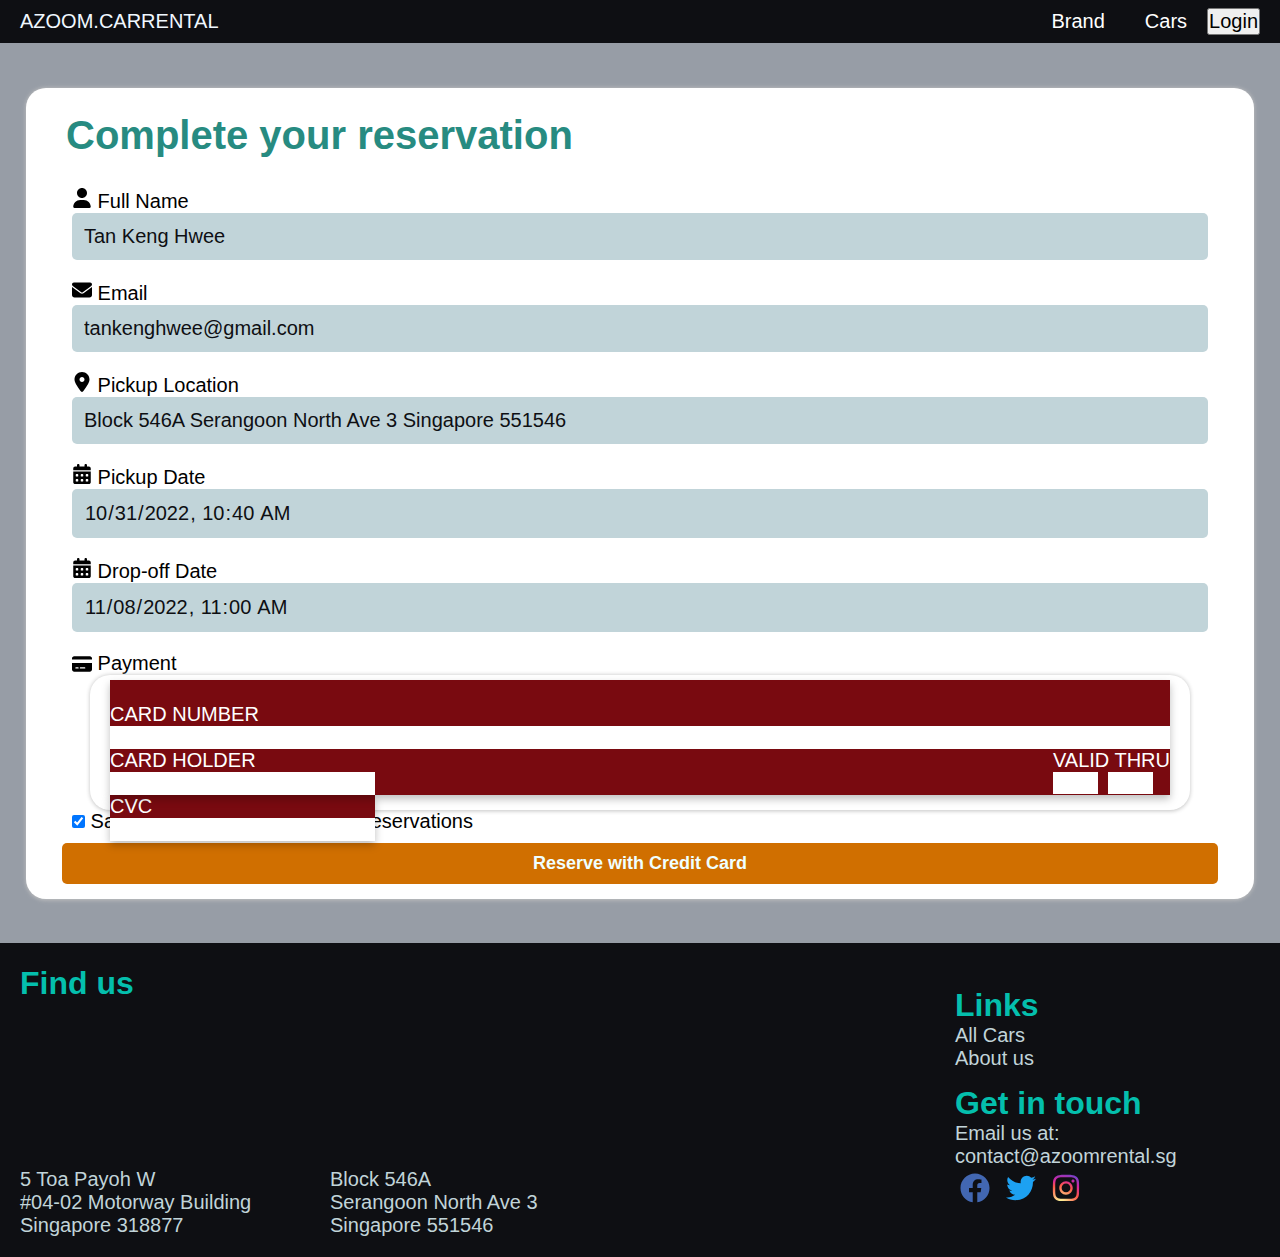
==== acknowledgement.html @ 0b49d5bc "initial commit" ====
<!DOCTYPE html>
<html lang="en">

<head>
    <meta charset="UTF-8">
    <meta http-equiv="X-UA-Compatible" content="IE=edge">
    <meta name="viewport" content="width=device-width, initial-scale=1.0">
    <!--     <link rel="stylesheet" href="public/css/reset.css"> -->
    <link rel="stylesheet" href="public/css/index.css">
    <link rel="stylesheet" href="public/css/nav.css">
    <link rel="stylesheet" href="public/css/icon.css">
    <link rel="stylesheet" href="public/css/payment-form.css">
    <link rel="stylesheet" href="public/css/creditCard.css">
    <link rel="stylesheet" href="public/css/button.css">
    <link rel="stylesheet" href="public/css/footer.css">
    <title>Document</title>
</head>

<body>
    <div class="root">
        <nav id="navbar" class="">
            <div>AZOOM.CARRENTAL</div>
            <nav class="nav-container">
                <div class="backdrop-animate"></div>
                <ul>
                    <li class="nav-link"><a href="search.html">Brand</a></li>
                    <li class="nav-link"><a href="cars.html">Cars</a></li>
                    <li><button href="login.html" id="login-button">Login</button></li>
                </ul>
                <label class="menu-button" role="button">
                    <input type="checkbox" id="check"></input>
                    <div class="bar1"></div>
                    <div class="bar2"></div>
                    <div class="bar3"></div>
                </label>
                <ul class="nav-overlay-links">

                </ul>
            </nav>

        </nav>
        <div class="main">

            <div class="row">

                <div class="col-75">
                    <div class="container">
                        <form action="/action_page.php">
                            <h1>Complete your reservation</h1>
                            <div class="row">
                                <div class="col-50">
                                    <label for="fname"><svg xmlns="http://www.w3.org/2000/svg" class="icon-in-text"
                                            viewBox="0 0 448 512">
                                            <!--! Font Awesome Pro 6.2.0 by @fontawesome - https://fontawesome.com License - https://fontawesome.com/license (Commercial License) Copyright 2022 Fonticons, Inc. -->
                                            <path
                                                d="M224 256c70.7 0 128-57.3 128-128S294.7 0 224 0S96 57.3 96 128s57.3 128 128 128zm-45.7 48C79.8 304 0 383.8 0 482.3C0 498.7 13.3 512 29.7 512H418.3c16.4 0 29.7-13.3 29.7-29.7C448 383.8 368.2 304 269.7 304H178.3z" />
                                        </svg></i> Full Name</label>
                                    <input type="text" id="fname" name="firstname" value="Tan Keng Hwee" disabled>
                                    <label for="email"><svg xmlns="http://www.w3.org/2000/svg" class="icon-in-text"
                                            viewBox="0 0 512 512">
                                            <!--! Font Awesome Pro 6.2.0 by @fontawesome - https://fontawesome.com License - https://fontawesome.com/license (Commercial License) Copyright 2022 Fonticons, Inc. -->
                                            <path
                                                d="M48 64C21.5 64 0 85.5 0 112c0 15.1 7.1 29.3 19.2 38.4L236.8 313.6c11.4 8.5 27 8.5 38.4 0L492.8 150.4c12.1-9.1 19.2-23.3 19.2-38.4c0-26.5-21.5-48-48-48H48zM0 176V384c0 35.3 28.7 64 64 64H448c35.3 0 64-28.7 64-64V176L294.4 339.2c-22.8 17.1-54 17.1-76.8 0L0 176z" />
                                        </svg> Email</label>
                                    <input type="text" id="email" name="email" value="tankenghwee@gmail.com" disabled>
                                    <label for="adr"><svg xmlns="http://www.w3.org/2000/svg" class="icon-in-text"
                                            viewBox="0 0 384 512">
                                            <!--! Font Awesome Pro 6.2.0 by @fontawesome - https://fontawesome.com License - https://fontawesome.com/license (Commercial License) Copyright 2022 Fonticons, Inc. -->
                                            <path
                                                d="M215.7 499.2C267 435 384 279.4 384 192C384 86 298 0 192 0S0 86 0 192c0 87.4 117 243 168.3 307.2c12.3 15.3 35.1 15.3 47.4 0zM192 256c-35.3 0-64-28.7-64-64s28.7-64 64-64s64 28.7 64 64s-28.7 64-64 64z" />
                                        </svg> Pickup Location</label>
                                    <input type="text" id="adr" name="address"
                                        value="Block 546A Serangoon North Ave 3 Singapore 551546" disabled>
                                    <label for="adr"><svg xmlns="http://www.w3.org/2000/svg" class="icon-in-text"
                                            viewBox="0 0 448 512">
                                            <!--! Font Awesome Pro 6.2.0 by @fontawesome - https://fontawesome.com License - https://fontawesome.com/license (Commercial License) Copyright 2022 Fonticons, Inc. -->
                                            <path
                                                d="M128 0c17.7 0 32 14.3 32 32V64H288V32c0-17.7 14.3-32 32-32s32 14.3 32 32V64h48c26.5 0 48 21.5 48 48v48H0V112C0 85.5 21.5 64 48 64H96V32c0-17.7 14.3-32 32-32zM0 192H448V464c0 26.5-21.5 48-48 48H48c-26.5 0-48-21.5-48-48V192zm64 80v32c0 8.8 7.2 16 16 16h32c8.8 0 16-7.2 16-16V272c0-8.8-7.2-16-16-16H80c-8.8 0-16 7.2-16 16zm128 0v32c0 8.8 7.2 16 16 16h32c8.8 0 16-7.2 16-16V272c0-8.8-7.2-16-16-16H208c-8.8 0-16 7.2-16 16zm144-16c-8.8 0-16 7.2-16 16v32c0 8.8 7.2 16 16 16h32c8.8 0 16-7.2 16-16V272c0-8.8-7.2-16-16-16H336zM64 400v32c0 8.8 7.2 16 16 16h32c8.8 0 16-7.2 16-16V400c0-8.8-7.2-16-16-16H80c-8.8 0-16 7.2-16 16zm144-16c-8.8 0-16 7.2-16 16v32c0 8.8 7.2 16 16 16h32c8.8 0 16-7.2 16-16V400c0-8.8-7.2-16-16-16H208zm112 16v32c0 8.8 7.2 16 16 16h32c8.8 0 16-7.2 16-16V400c0-8.8-7.2-16-16-16H336c-8.8 0-16 7.2-16 16z" />
                                        </svg> Pickup Date</label>
                                    <input type="datetime-local" id="adr" name="address" value="2022-10-31T10:40"
                                        disabled>
                                    <label for="adr"><svg xmlns="http://www.w3.org/2000/svg" class="icon-in-text"
                                            viewBox="0 0 448 512">
                                            <!--! Font Awesome Pro 6.2.0 by @fontawesome - https://fontawesome.com License - https://fontawesome.com/license (Commercial License) Copyright 2022 Fonticons, Inc. -->
                                            <path
                                                d="M128 0c17.7 0 32 14.3 32 32V64H288V32c0-17.7 14.3-32 32-32s32 14.3 32 32V64h48c26.5 0 48 21.5 48 48v48H0V112C0 85.5 21.5 64 48 64H96V32c0-17.7 14.3-32 32-32zM0 192H448V464c0 26.5-21.5 48-48 48H48c-26.5 0-48-21.5-48-48V192zm64 80v32c0 8.8 7.2 16 16 16h32c8.8 0 16-7.2 16-16V272c0-8.8-7.2-16-16-16H80c-8.8 0-16 7.2-16 16zm128 0v32c0 8.8 7.2 16 16 16h32c8.8 0 16-7.2 16-16V272c0-8.8-7.2-16-16-16H208c-8.8 0-16 7.2-16 16zm144-16c-8.8 0-16 7.2-16 16v32c0 8.8 7.2 16 16 16h32c8.8 0 16-7.2 16-16V272c0-8.8-7.2-16-16-16H336zM64 400v32c0 8.8 7.2 16 16 16h32c8.8 0 16-7.2 16-16V400c0-8.8-7.2-16-16-16H80c-8.8 0-16 7.2-16 16zm144-16c-8.8 0-16 7.2-16 16v32c0 8.8 7.2 16 16 16h32c8.8 0 16-7.2 16-16V400c0-8.8-7.2-16-16-16H208zm112 16v32c0 8.8 7.2 16 16 16h32c8.8 0 16-7.2 16-16V400c0-8.8-7.2-16-16-16H336c-8.8 0-16 7.2-16 16z" />
                                        </svg> Drop-off Date</label>
                                    <input type="datetime-local" id="adr" name="address" value="2022-11-08T11:00"
                                        disabled>
                                </div>

                                <div class="col-50 cc-info">
                                    <h3 class="text"><svg xmlns="http://www.w3.org/2000/svg" class="icon icon-in-text"
                                            viewBox="0 0 576 512">
                                            <!--! Font Awesome Pro 6.2.0 by @fontawesome - https://fontawesome.com License - https://fontawesome.com/license (Commercial License) Copyright 2022 Fonticons, Inc. -->
                                            <path
                                                d="M64 32C28.7 32 0 60.7 0 96v32H576V96c0-35.3-28.7-64-64-64H64zM576 224H0V416c0 35.3 28.7 64 64 64H512c35.3 0 64-28.7 64-64V224zM112 352h64c8.8 0 16 7.2 16 16s-7.2 16-16 16H112c-8.8 0-16-7.2-16-16s7.2-16 16-16zm112 16c0-8.8 7.2-16 16-16H368c8.8 0 16 7.2 16 16s-7.2 16-16 16H240c-8.8 0-16-7.2-16-16z" />
                                        </svg> Payment</h3>
                                    <div class="credit-card-wrapper">
                                        <div class="credit-card container">
                                            <div class="payment sparkasse">
                                                <div class="front-card">
                                                    <div class="header">
                                                        <div class="logo">
                                                            <!--                                                 <svg viewBox="0 0 63 22" fill="none" xmlns="http://www.w3.org/2000/svg">
                                                    <g clip-path="url(#a)" fill="#fff">
                                                        <path
                                                            d="M5.87119 3.91426c0-.27332.05061-.52638.15184-.75921.10122-.23282.23282-.44539.41503-.61748.17208-.17208.37454-.3138.60736-.41503.23282-.10122.48589-.15184.74908-.15184s.51625.05062.74908.15184c.23282.10123.43527.24295.60736.41503.17208.17209.30368.38466.4049.61748.10123.23283.15185.48589.15185.75921 0 .27331-.05062.52637-.15185.7592-.10122.23282-.23282.44539-.4049.61748-.17209.17208-.37454.3138-.60736.41503-.23283.10123-.47577.15184-.74908.15184-.26319 0-.51626-.05061-.74908-.15184-.23282-.10123-.43528-.24295-.60736-.41503-.17209-.17209-.31381-.38466-.41503-.61748-.10123-.23283-.15184-.48589-.15184-.7592ZM3.958 17.1952c-.26319 0-.50614-.0506-.73896-.1518-.23282-.1013-.43527-.243-.60736-.4151-.17209-.1721-.30368-.3846-.40491-.6175-.10122-.2328-.15184-.4858-.15184-.7592v-.7794h8.78647V13.298H2.05493V8.99584c0-.27332.05062-.52638.15184-.7592.10123-.23283.23282-.4454.40491-.61749.17209-.17208.37454-.3138.60736-.41503.23282-.10122.47577-.15184.73896-.15184h7.6629c.2632 0 .5162.05062.7491.15184.2328.10123.4352.24295.6073.41503.1721.17209.3037.38466.4049.61749.1012.23282.1519.48588.1519.7592v.77944H4.72732v1.16412h8.80678v4.3021c0 .2733-.0507.5264-.1519.7592-.1012.2328-.2328.4454-.4049.6175-.1721.1721-.3745.3138-.6073.415-.2329.1013-.4859.1519-.7491.1519H3.958v.0101Zm16.9858.1216c-.2834 0-.5466-.0202-.7794-.0506s-.4454-.0708-.6378-.1215c-.1923-.0506-.3441-.0911-.4757-.1518-.1316-.0506-.2227-.0911-.2936-.1215l.2835-.8098c.0911.0506.2429.1114.4555.1822.2126.0709.4251.1215.6681.162.2429.0405.4656.0607.6681.0607.415 0 .7389-.0607.9819-.1822.2328-.1215.3846-.2733.4454-.4555.0607-.1822.0911-.3543.0911-.5163 0-.2733-.0911-.496-.2632-.6681-.1822-.172-.3948-.3036-.6377-.4049-.2531-.1012-.4758-.1923-.6783-.2733-.1923-.0708-.3745-.1417-.5466-.2126-.1721-.0708-.3442-.172-.5162-.2935-.1721-.1215-.324-.2632-.4454-.4252-.1215-.1619-.2025-.334-.243-.496-.0405-.1619-.0607-.3442-.0607-.5264 0-.2935.0506-.5668.1619-.7997.1114-.2429.2632-.4454.4657-.6174.2024-.162.4454-.2936.7389-.3847.2936-.0911.6175-.1316.9819-.1316.2734 0 .5365.0202.7694.0506.2328.0304.4352.0709.5871.1215.1518.0405.2733.0708.334.0911v.8908c-.1619-.0607-.3441-.1114-.5263-.162-.1924-.0506-.3847-.081-.5872-.1113-.2024-.0304-.3947-.0405-.5871-.0405-.4353 0-.7693.0911-1.0021.2733-.243.1822-.3543.4454-.3543.7794 0 .1721.0405.3138.1113.4353.0709.1215.1822.2227.324.3138.1316.0911.3036.1721.4858.2531.1924.0709.405.1518.6277.2328.253.0911.496.1923.7288.3037.2328.1012.4353.2328.6073.3948.1721.1518.3139.3442.4252.577.1012.2227.162.5061.162.8402 0 .3239-.0506.6174-.162.8705-.1113.2531-.2733.4657-.4859.6377-.2126.1721-.4656.3037-.7693.3948-.3138.0506-.658.0911-1.0528.0911Zm3.7151 1.9231v-7.1466h.9212l.0202.7389c.081-.172.2126-.3239.3645-.4656.1619-.1316.334-.2328.5263-.2936.1924-.0607.3948-.0911.5973-.0911.4656 0 .8503.1215 1.154.3746.3037.2429.5162.577.6276.9819.1113.4049.1619.8199.1619 1.2349 0 .4353-.0506.82-.1417 1.154-.0911.3341-.2328.6276-.415.8503-.1822.2329-.4049.4049-.6782.5264-.2733.1215-.577.1822-.9212.1822-.2834 0-.5264-.0405-.7389-.1113-.2025-.0709-.3847-.1721-.5264-.3037v2.3485h-.9516v.0202Zm2.0246-2.7432c.2328 0 .4353-.0405.6073-.1418.1721-.0911.3037-.2024.3847-.3441.081-.1418.1417-.2733.1923-.4049.0506-.1519.081-.3037.1013-.4758.0202-.1721.0303-.3543.0303-.5365 0-.4049-.0506-.7491-.1417-1.0224-.1012-.2733-.2429-.4758-.4251-.5871-.1924-.1114-.3948-.1721-.6074-.1721-.1923 0-.3644.0506-.5163.1417-.1518.0911-.2733.2227-.3846.3948-.1013.1721-.1822.3644-.2328.5972-.0507.2329-.081.4859-.081.7592v1.316c.1417.1518.3037.2632.4757.3543.1822.081.3746.1215.5973.1215Zm4.9398.7996c-.2126 0-.4049-.0303-.5973-.0809-.1923-.0506-.3543-.1418-.496-.2733-.1417-.1215-.2531-.2835-.3341-.4758-.0809-.1923-.1214-.4353-.1214-.7086 0-.3847.0911-.7086.2632-.9617.172-.253.4251-.4454.7693-.5871.1923-.0708.4049-.1316.6377-.1721.2329-.0405.5062-.0607.7896-.0607h.4961v-.2733c0-.2531-.0507-.4555-.1418-.5972-.0911-.1418-.2328-.2329-.4251-.2835-.1924-.0506-.3948-.0708-.6074-.0708-.2733 0-.5163.0303-.7491.0809-.2328.0608-.4454.1215-.658.2025v-.8199c.2733-.0709.4657-.1215.5871-.1418.1215-.0202.2835-.0405.4657-.0607.1923-.0202.3644-.0304.5365-.0304.3341 0 .6175.0304.8605.1013.2429.0607.4454.172.5972.3036.162.1418.2733.3138.3442.5264.0709.2126.1113.4657.1113.7592v3.5126h-.911l-.0203-.4353c-.1012.1012-.2227.1924-.3644.2733-.1518.081-.3239.1418-.5264.1924-.1518.0506-.334.0809-.5061.0809Zm.2632-.7592c.1721 0 .3441-.0303.5162-.0809.1721-.0608.3037-.1215.405-.1924.1012-.0708.1822-.1417.2328-.2024v-1.3868h-.3442c-.2834 0-.5264.0202-.7288.0506-.2025.0303-.3746.0911-.5163.1721s-.243.1923-.3037.3239c-.0709.1316-.1012.2936-.1012.4859 0 .1721.0303.3239.1012.4555.0709.1316.1721.2328.3037.2936.1316.0506.2733.0809.4353.0809Zm3.7048.6579v-5.112h.9212l.0202.9616c.1114-.2328.2531-.4251.415-.5871.162-.1518.324-.2632.4961-.3239.172-.0607.3441-.0911.5061-.0911.162 0 .2936.0101.3745.0304v.9313c-.0708-.0203-.1923-.0304-.3441-.0304-.243 0-.4454.0405-.6276.1316-.1823.0911-.324.2024-.4454.3442-.1215.1417-.2126.2935-.2632.4656-.0608.1721-.0911.3341-.0911.496v2.7636h-.9617v.0202Zm3.6646.0003V9.77539h.9616v4.29201l1.8726-1.9739h1.154l-2.1055 2.2067c.2025.1822.4151.3948.6276.6175.2126.2328.4151.4758.6074.7289.2024.253.3948.5061.577.7693.1822.2632.3542.5264.5263.7794h-1.2045c-.2025-.2935-.4252-.6073-.6783-.9313-.253-.3239-.4959-.6174-.7288-.8908-.2328-.2631-.4454-.496-.6478-.6984v2.5104h-.9616v.0101Zm6.2152.101c-.2125 0-.4049-.0303-.5972-.0809-.1923-.0506-.3543-.1418-.496-.2733-.1417-.1215-.2531-.2835-.3341-.4758-.0809-.1923-.1214-.4353-.1214-.7086 0-.3847.0911-.7086.2632-.9617.172-.253.4251-.4454.7693-.5871.1923-.0708.4049-.1316.6377-.1721.2328-.0405.5061-.0607.7896-.0607h.496v-.2733c0-.2531-.0506-.4555-.1417-.5972-.0911-.1418-.2328-.2329-.4252-.2835-.1923-.0506-.3948-.0708-.6073-.0708-.2734 0-.5163.0303-.7491.0809-.2328.0608-.4454.1215-.658.2025v-.8199c.2733-.0709.4656-.1215.5871-.1418.1215-.0202.2835-.0405.4657-.0607.1923-.0202.3644-.0304.5365-.0304.334 0 .6175.0304.8604.1013.2429.0607.4454.172.5972.3036.162.1418.2734.3138.3442.5264.0709.2126.1114.4657.1114.7592v3.5126h-.9111l-.0202-.4353c-.1013.1012-.2227.1924-.3644.2733-.1519.081-.324.1418-.5264.1924-.1519.0506-.3341.0809-.5062.0809Zm.2734-.7592c.172 0 .3441-.0303.5162-.0809.1721-.0608.3037-.1215.4049-.1924.1012-.0708.1822-.1417.2328-.2024v-1.3868h-.3543c-.2834 0-.5263.0202-.7288.0506-.2024.0303-.3745.0911-.5162.1721-.1418.081-.243.1923-.3037.3239-.0709.1316-.1013.2936-.1013.4859 0 .1721.0304.3239.1013.4555.0708.1316.1721.2328.3037.2936.1315.0506.2834.0809.4454.0809Zm5.0917.7595c-.2227 0-.4353-.0101-.6175-.0405-.1923-.0203-.3543-.0506-.5062-.0911-.1518-.0304-.2834-.0709-.3846-.1114-.1114-.0405-.2025-.0708-.2632-.1113l.2531-.739c.1721.0709.3138.1215.4555.162.1417.0405.2935.0708.4758.1012.1822.0304.3542.0405.5365.0405.2935 0 .5162-.0304.6883-.1012.1721-.0709.2834-.162.334-.2734.0507-.1113.081-.2227.081-.334 0-.1822-.0708-.3239-.2024-.4252-.1316-.1012-.3037-.1923-.5062-.253-.2024-.0709-.3846-.1316-.5567-.1924-.2025-.0708-.3948-.1417-.5568-.2126-.172-.0708-.3239-.1619-.4454-.2733-.1315-.1113-.2227-.2429-.2935-.3948-.0709-.1518-.1012-.3441-.1012-.5668 0-.243.0405-.4556.1316-.6378.0911-.1822.2125-.3442.3745-.4656.162-.1215.3543-.2227.5871-.2835.2227-.0607.4859-.1012.7592-.1012.3239 0 .6175.0202.8503.0607.243.0405.4555.0911.6377.1417v.8099c-.2125-.0709-.4251-.1316-.668-.1721-.2329-.0405-.4859-.0607-.7694-.0607-.334 0-.577.0506-.7288.1619-.162.1012-.2328.2632-.2328.4758 0 .1113.0303.2024.081.2733.0607.0709.1417.1417.2429.2025.1012.0607.2328.1113.3745.1619.1519.0506.3138.1013.5062.162.3846.1215.6883.2531.911.3847s.3746.3037.4657.5061c.0911.2025.1316.415.1316.658 0 .2632-.0507.4859-.1418.6782-.0911.1924-.2328.3543-.415.4859-.1721.1316-.3847.2227-.6377.2835-.2733.0506-.5467.0911-.8503.0911Zm4.6362 0c-.2227 0-.4353-.0101-.6175-.0405-.1923-.0203-.3543-.0506-.5061-.0911-.1519-.0304-.2835-.0709-.3847-.1114-.1113-.0405-.2024-.0708-.2632-.1113l.2531-.739c.1721.0709.3138.1215.4555.162.1417.0405.2936.0708.4758.1012.1822.0304.3543.0405.5365.0405.2935 0 .5162-.0304.6883-.1012.1721-.0709.2835-.162.3341-.2734.0506-.1113.081-.2227.081-.334 0-.1822-.0709-.3239-.2025-.4252-.1316-.1012-.3037-.1923-.5061-.253-.2025-.0709-.3847-.1316-.5568-.1924-.2024-.0708-.3948-.1417-.5567-.2126-.1721-.0708-.324-.1619-.4454-.2733-.1316-.1113-.2227-.2429-.2936-.3948-.0708-.1518-.1012-.3441-.1012-.5668 0-.243.0405-.4556.1316-.6378.0911-.1822.2126-.3442.3745-.4656.162-.1215.3543-.2227.5871-.2835.2227-.0607.4859-.1012.7592-.1012.324 0 .6175.0202.8503.0607.243.0405.4556.0911.6378.1417v.8099c-.2126-.0709-.4252-.1316-.6681-.1721-.2328-.0405-.4859-.0607-.7693-.0607-.3341 0-.577.0506-.7289.1619-.1619.1012-.2328.2632-.2328.4758 0 .1113.0304.2024.081.2733.0607.0709.1417.1417.2429.2025.1013.0607.2328.1113.3746.1619.1518.0506.3138.1013.5061.162.3847.1215.6883.2531.911.3847s.3746.3037.4657.5061c.0911.2025.1316.415.1316.658 0 .2632-.0506.4859-.1417.6782-.0911.1924-.2329.3543-.4151.4859-.1721.1316-.3846.2227-.6377.2835-.2733.0506-.5466.0911-.8503.0911Zm5.4764.0199c-.3847 0-.7187-.0608-1.0123-.1822-.2936-.1215-.5466-.3037-.7491-.5366-.2024-.2328-.3543-.5162-.4656-.8401-.1013-.3341-.162-.6985-.162-1.1034 0-.3948.0506-.7592.1417-1.0933.1013-.334.243-.6174.4252-.8503.1822-.2328.415-.4251.6985-.5466.2733-.1316.5972-.1923.9515-.1923.6681 0 1.1641.2024 1.5083.6175.334.415.5061 1.0021.5061 1.7613 0 .2227-.0101.4252-.0202.5973h-3.1887c.0405.5162.1822.911.4252 1.1843.2429.2733.6073.415 1.0831.415.2227 0 .4353-.0202.6478-.0506.2126-.0303.3948-.0708.5467-.1113l.1923.7491c-.2024.0607-.4353.1113-.6782.1417-.243.0202-.5264.0405-.8503.0405Zm-1.3868-3.0773h2.2168v-.2329c0-.4251-.0809-.749-.253-.9717-.162-.2329-.4252-.3442-.7795-.3442-.3745 0-.658.1316-.8503.4049-.1923.2733-.3037.6479-.334 1.1439Z" />
                                                    </g>
                                                    <defs>
                                                        <clipPath id="a">
                                                            <path fill="#fff" d="M0 0h62.8571v22H0z" />
                                                        </clipPath>
                                                    </defs>
                                                </svg> -->
                                                        </div>
                                                        <div class="card-type">
                                                            <svg viewBox="0 0 29 22" fill="none"
                                                                xmlns="http://www.w3.org/2000/svg">
                                                                <g clip-path="url(#a)">
                                                                    <path
                                                                        d="M5.13429 21.9517v-1.46c0-.5585-.34021-.9243-.92423-.9243-.29201 0-.60953.0964-.82783.414-.17011-.2665-.41392-.414-.77964-.414-.24382 0-.48763.0737-.68042.3402v-.292h-.5103v2.3361h.5103v-1.2899c0-.414.2183-.6096.55851-.6096.34021 0 .51031.2183.51031.6096v1.2899h.51031v-1.2899c0-.414.24381-.6096.5585-.6096.34021 0 .51031.2183.51031.6096v1.2899h.56418Zm7.56961-2.3361h-.8279v-.7059h-.5103v.7059h-.4621v.4621h.4621v1.0717c0 .5358.2183.8505.8024.8505.2183 0 .4621-.0737.6322-.1701l-.1474-.4394c-.1475.0964-.3176.1219-.4395.1219-.2438 0-.3402-.1474-.3402-.3884v-1.0462h.8278v-.4621h.0029Zm4.3319-.051c-.292 0-.4876.1474-.6095.3402v-.292h-.5103v2.3361h.5103v-1.3155c0-.3884.1701-.6095.4876-.6095.0964 0 .2183.0255.3176.0482l.1474-.4877c-.1021-.0198-.2467-.0198-.3431-.0198Zm-6.5461.2438c-.2438-.1701-.58401-.2438-.94974-.2438-.58402 0-.97242.292-.97242.7541 0 .3884.29201.6096.80232.6804l.24382.0256c.26649.0481.41392.1219.41392.2438 0 .1701-.19563.292-.53583.292-.34021 0-.60954-.1219-.77964-.2438l-.24382.3884c.2665.1956.63222.292.99794.292.68045 0 1.07165-.3175 1.07165-.7541 0-.414-.3175-.6323-.80232-.706l-.24381-.0255c-.2183-.0255-.3884-.0737-.3884-.2183 0-.1701.1701-.2665.43943-.2665.29201 0 .584.1219.7314.1956l.2155-.4139Zm13.5771-.2438c-.292 0-.4877.1474-.6096.3402v-.292h-.5103v2.3361h.5103v-1.3155c0-.3884.1701-.6095.4877-.6095.0964 0 .2183.0255.3175.0482l.1474-.482c-.0992-.0255-.2438-.0255-.343-.0255Zm-6.5206 1.2191c0 .7059.4876 1.2162 1.2417 1.2162.3402 0 .584-.0737.8278-.2665l-.2438-.4139c-.1956.1474-.3884.2183-.6095.2183-.4139 0-.7059-.292-.7059-.7541 0-.4395.292-.7315.7059-.7541.2183 0 .4139.0737.6095.2183l.2438-.414c-.2438-.1956-.4876-.2665-.8278-.2665-.7541-.0028-1.2417.5103-1.2417 1.2163Zm4.7203 0v-1.1681h-.5103v.292c-.1701-.2183-.4139-.3402-.7314-.3402-.6578 0-1.1681.5103-1.1681 1.2163 0 .7059.5103 1.2162 1.1681 1.2162.3402 0 .584-.1219.7314-.3402v.292h.5103v-1.168Zm-1.874 0c0-.4139.2665-.7541.706-.7541.4139 0 .7059.3175.7059.7541 0 .4139-.292.7541-.7059.7541-.4366-.0255-.706-.343-.706-.7541Zm-6.1067-1.2191c-.6804 0-1.168.4876-1.168 1.2162 0 .7315.4876 1.2163 1.1936 1.2163.3402 0 .6804-.0964.9497-.3175l-.2438-.3658c-.1956.1475-.4394.2438-.6804.2438-.3176 0-.6322-.1474-.706-.5585h1.7266v-.1956c.0227-.7513-.4168-1.2389-1.0717-1.2389Zm0 .4394c.3176 0 .5359.1957.5841.5585h-1.2163c.0482-.3147.2665-.5585.6322-.5585Zm12.6784.7797v-2.0923h-.5103v1.2162c-.1701-.2183-.4139-.3402-.7315-.3402-.6577 0-1.168.5103-1.168 1.2163 0 .7059.5103 1.2162 1.168 1.2162.3403 0 .5841-.1219.7315-.3402v.292h.5103v-1.168Zm-1.874 0c0-.4139.2665-.7541.706-.7541.4139 0 .7059.3175.7059.7541 0 .4139-.292.7541-.7059.7541-.4395-.0255-.706-.343-.706-.7541Zm-17.084 0v-1.1681h-.51031v.292c-.1701-.2183-.41392-.3402-.73144-.3402-.65774 0-1.16805.5103-1.16805 1.2163 0 .7059.51031 1.2162 1.16805 1.2162.3402 0 .58402-.1219.73144-.3402v.292h.51031v-1.168Zm-1.89665 0c0-.4139.26649-.7541.70593-.7541.41391 0 .70592.3175.70592.7541 0 .4139-.29201.7541-.70592.7541-.43944-.0255-.70593-.343-.70593-.7541Z"
                                                                        fill="#fff" />
                                                                    <path
                                                                        d="M17.9856 1.87402h-7.666V15.6467h7.666V1.87402Z"
                                                                        fill="#FF5A00" />
                                                                    <path
                                                                        d="M10.8299 8.76031c0-2.7982 1.3155-5.2817 3.334-6.88634C12.6784.705928 10.8044 0 8.76031 0 3.91804 0 0 3.91804 0 8.76031c0 4.84229 3.91804 8.76029 8.76031 8.76029 2.04409 0 3.91809-.7059 5.40359-1.8739-2.0214-1.582-3.334-4.0882-3.334-6.88639Z"
                                                                        fill="#EB001B" />
                                                                    <path
                                                                        d="M28.3277 8.76031c0 4.84229-3.918 8.76029-8.7603 8.76029-2.044 0-3.918-.7059-5.4036-1.8739 2.0441-1.6075 3.334-4.0882 3.334-6.88639 0-2.7982-1.3154-5.2817-3.334-6.88634C15.6466.705928 17.5205 0 19.5646 0c4.8451 0 8.7631 3.94356 8.7631 8.76031Z"
                                                                        fill="#F79E1B" />
                                                                </g>
                                                                <defs>
                                                                    <clipPath id="a">
                                                                        <path fill="#fff" d="M0 0h28.3278v22H0z" />
                                                                    </clipPath>
                                                                </defs>
                                                            </svg>
                                                        </div>
                                                    </div>
                                                    <fieldset class="card-number card-number__fields">
                                                        <legend class="card-number__title">CARD NUMBER</legend>
                                                        <input type="tel" class="card-number__part" maxlength="4">
                                                        <input type="tel" class="card-number__part" maxlength="4">
                                                        <input type="tel" class="card-number__part" maxlength="4">
                                                        <input type="tel" class="card-number__part" maxlength="4">
                                                    </fieldset>
                                                    <div class="holder-valid-container">
                                                        <label class="card-holder">
                                                            <span class="card-holder__title">CARD HOLDER</span>
                                                            <input name="ccname" autocomplete="cc-name" />
                                                        </label>
                                                        <fieldset class="valid-thru">
                                                            <legend class="valid-trhu__title">VALID THRU</legend>
                                                            <div style="display: flex; gap: 10px;">
                                                                <label>
                                                                    <span class="sr-only">Month</span>
                                                                    <select class="valid-thru__part month"
                                                                        id="valid-thru_part1">
                                                                        <optgroup label="Month">
                                                                            <option value="" style="display:none"
                                                                                disabled selected>
                                                                            </option>
                                                                            <option value="01">01</option>
                                                                            <option value="02">02</option>
                                                                            <option value="03">03</option>
                                                                            <option value="04">04</option>
                                                                            <option value="05">05</option>
                                                                            <option value="06">06</option>
                                                                            <option value="07">07</option>
                                                                            <option value="08">08</option>
                                                                            <option value="09">09</option>
                                                                            <option value="10">10</option>
                                                                            <option value="11">11</option>
                                                                            <option value="12">12</option>
                                                                        </optgroup>
                                                                    </select>
                                                                </label>
                                                                <label>
                                                                    <span class="sr-only">Year</span>
                                                                    <select class="valid-thru__part year"
                                                                        id="valid-thru_part2">
                                                                        <optgroup label="Year">
                                                                            <option value="" style="display:none"
                                                                                disabled selected>
                                                                            </option>
                                                                            <option value="2022">22</option>
                                                                            <option value="2023">23</option>
                                                                            <option value="2024">24</option>
                                                                            <option value="2025">25</option>
                                                                            <option value="infinity"><span>&#8734</span>
                                                                            </option>
                                                                        </optgroup>
                                                                    </select>
                                                                </label>
                                                            </div>
                                                        </fieldset>
                                                    </div>
                                                </div>
                                                <div class="back-card">
                                                    <label class="cvc">
                                                        <span class="cvc__title">CVC</span>
                                                        <input class="cvc__input" type="password" name="cvc"
                                                            maxlength="3" />
                                                    </label>
                                                </div>
                                            </div>
                                        </div>
                                    </div>
                                    <label>
                                        <input type="checkbox" checked="checked" name="sameadr">
                                        Save credit card info for future reservations
                                    </label>
                                </div>

                            </div>
                            <div class="col-50">

                                <input type="submit" value="Reserve with Credit Card" class="btn">
                            </div>
                        </form>
                    </div>
                </div>
            </div>
        </div>
        <footer>
            <div class="footer">
                <section class="find-us-wrapper">
                    <h2 class="heading">Find us</h2>
                    <div class="map-address-wrapper1">
                        <iframe
                            src="https://www.google.com/maps/embed?pb=!1m18!1m12!1m3!1d997.1838134218957!2d103.84111648800507!3d1.3350529406799192!2m3!1f0!2f0!3f0!3m2!1i1024!2i768!4f13.1!3m3!1m2!1s0x0%3A0x166b99ae0c84266a!2zMcKwMjAnMDYuMiJOIDEwM8KwNTAnMzAuMCJF!5e0!3m2!1sen!2ssg!4v1666697836961!5m2!1sen!2ssg"
                            style="border:0;" allowfullscreen="" loading="lazy" class="map1"
                            referrerpolicy="no-referrer-when-downgrade"></iframe>
                        <div class="address1">

                            <p>5 Toa Payoh W</p>
                            <p>#04-02 Motorway Building</p>
                            <p>Singapore 318877</p>
                        </div>
                    </div>
                    <div class="map-address-wrapper2">
                        <iframe
                            src="https://www.google.com/maps/embed?pb=!1m18!1m12!1m3!1d3988.671049016521!2d103.86796534900355!3d1.3740563618782646!2m3!1f0!2f0!3f0!3m2!1i1024!2i768!4f13.1!3m3!1m2!1s0x0%3A0x47b6ad73edd04d85!2zMcKwMjInMjYuNiJOIDEwM8KwNTInMTIuNiJF!5e0!3m2!1sen!2ssg!4v1666697714217!5m2!1sen!2ssg"
                            style="border:0;" allowfullscreen="" loading="lazy" class="map2"
                            referrerpolicy="no-referrer-when-downgrade"></iframe>
                        <div class="address2">
                            <p>Block 546A</p>
                            <p>Serangoon North Ave 3</p>
                            <p>Singapore 551546</p>
                        </div>
                    </div>
                </section>
                <div class="links-and-socials-wrapper">
                    <figure class="links-wrapper">
                        <figcaption>
                            <h2>Links</h2>
                        </figcaption>
                        <ol class="footer-links">
                            <li><a>All Cars</a></li>
                            <li><a>About us</a></li>
                        </ol>
                    </figure>
                    <div class="socials-wrapper">
                        <h2>Get in touch</h2>
                        <p>Email us at: contact@azoomrental.sg</p>
                        <svg xmlns="http://www.w3.org/2000/svg" width="40px" height="40px" viewBox="0 0 512 512"
                            fill="#4267B2">
                            <!--! Font Awesome Pro 6.2.0 by @fontawesome - https://fontawesome.com License - https://fontawesome.com/license (Commercial License) Copyright 2022 Fonticons, Inc. -->
                            <path
                                d="M504 256C504 119 393 8 256 8S8 119 8 256c0 123.78 90.69 226.38 209.25 245V327.69h-63V256h63v-54.64c0-62.15 37-96.48 93.67-96.48 27.14 0 55.52 4.84 55.52 4.84v61h-31.28c-30.8 0-40.41 19.12-40.41 38.73V256h68.78l-11 71.69h-57.78V501C413.31 482.38 504 379.78 504 256z" />
                        </svg>
                        <svg xmlns="http://www.w3.org/2000/svg" width="40px" height="40px" viewBox="0 0 512 512"
                            fill="#1DA1F2">
                            <!--! Font Awesome Pro 6.2.0 by @fontawesome - https://fontawesome.com License - https://fontawesome.com/license (Commercial License) Copyright 2022 Fonticons, Inc. -->
                            <path
                                d="M459.37 151.716c.325 4.548.325 9.097.325 13.645 0 138.72-105.583 298.558-298.558 298.558-59.452 0-114.68-17.219-161.137-47.106 8.447.974 16.568 1.299 25.34 1.299 49.055 0 94.213-16.568 130.274-44.832-46.132-.975-84.792-31.188-98.112-72.772 6.498.974 12.995 1.624 19.818 1.624 9.421 0 18.843-1.3 27.614-3.573-48.081-9.747-84.143-51.98-84.143-102.985v-1.299c13.969 7.797 30.214 12.67 47.431 13.319-28.264-18.843-46.781-51.005-46.781-87.391 0-19.492 5.197-37.36 14.294-52.954 51.655 63.675 129.3 105.258 216.365 109.807-1.624-7.797-2.599-15.918-2.599-24.04 0-57.828 46.782-104.934 104.934-104.934 30.213 0 57.502 12.67 76.67 33.137 23.715-4.548 46.456-13.32 66.599-25.34-7.798 24.366-24.366 44.833-46.132 57.827 21.117-2.273 41.584-8.122 60.426-16.243-14.292 20.791-32.161 39.308-52.628 54.253z" />
                        </svg>
                        <svg xmlns="http://www.w3.org/2000/svg" class="instagram" width="40px" height="40px"
                            viewBox="0 0 448 512">
                            <!--! Font Awesome Pro 6.2.0 by @fontawesome - https://fontawesome.com License - https://fontawesome.com/license (Commercial License) Copyright 2022 Fonticons, Inc. -->
                            <path
                                d="M224.1 141c-63.6 0-114.9 51.3-114.9 114.9s51.3 114.9 114.9 114.9S339 319.5 339 255.9 287.7 141 224.1 141zm0 189.6c-41.1 0-74.7-33.5-74.7-74.7s33.5-74.7 74.7-74.7 74.7 33.5 74.7 74.7-33.6 74.7-74.7 74.7zm146.4-194.3c0 14.9-12 26.8-26.8 26.8-14.9 0-26.8-12-26.8-26.8s12-26.8 26.8-26.8 26.8 12 26.8 26.8zm76.1 27.2c-1.7-35.9-9.9-67.7-36.2-93.9-26.2-26.2-58-34.4-93.9-36.2-37-2.1-147.9-2.1-184.9 0-35.8 1.7-67.6 9.9-93.9 36.1s-34.4 58-36.2 93.9c-2.1 37-2.1 147.9 0 184.9 1.7 35.9 9.9 67.7 36.2 93.9s58 34.4 93.9 36.2c37 2.1 147.9 2.1 184.9 0 35.9-1.7 67.7-9.9 93.9-36.2 26.2-26.2 34.4-58 36.2-93.9 2.1-37 2.1-147.8 0-184.8zM398.8 388c-7.8 19.6-22.9 34.7-42.6 42.6-29.5 11.7-99.5 9-132.1 9s-102.7 2.6-132.1-9c-19.6-7.8-34.7-22.9-42.6-42.6-11.7-29.5-9-99.5-9-132.1s-2.6-102.7 9-132.1c7.8-19.6 22.9-34.7 42.6-42.6 29.5-11.7 99.5-9 132.1-9s102.7-2.6 132.1 9c19.6 7.8 34.7 22.9 42.6 42.6 11.7 29.5 9 99.5 9 132.1s2.7 102.7-9 132.1z" />
                        </svg>
                        <svg width="0" height="0">
                            <radialGradient id="rg" r="150%" cx="30%" cy="107%">
                                <stop stop-color="#fdf497" offset="0" />
                                <stop stop-color="#fdf497" offset="0.05" />
                                <stop stop-color="#fd5949" offset="0.45" />
                                <stop stop-color="#d6249f" offset="0.6" />
                                <stop stop-color="#285AEB" offset="0.9" />
                            </radialGradient>
                        </svg>
                    </div>

                </div>
            </div>
        </footer>
    </div>
    <script src="public/js/creditCard.js"></script>
</body>

</html>
---- public/css/index.css ----
* {
    margin: 0px;
    padding: 0px;
    font-family: 'Lato', sans-serif;
    font-size: 20px;
    font-weight: 500;
    box-sizing: border-box;
}

body {
    width: 100%;
    overflow-y: scroll;
    scroll-behavior: smooth;
}

.root {
    display: flex;
    min-height: 100vh;
    flex-direction: column;
    justify-content: space-between;
    background-color: rgb(151,
            157,
            166);
}

body * {
    /* border: dotted red; */

}

#landing-page {
    /* Use "linear-gradient" to add a darken background effect to the image (photographer.jpg). This will make the text easier to read */
    background-image: linear-gradient(rgba(0, 0, 0, 0.5), rgba(0, 0, 0, 0.5)), url("../pics/carbackground.jpeg");
    position: relative;
    /* Set a specific height */
    height: 85vh;

    /* Position and center the image to scale nicely on all screens */
    background-position: center;
    background-repeat: no-repeat;
    background-size: cover;
    /* border: dotted red; */
    display: flex;
    justify-content: center;
    align-items: center;

}

h1 {
    display: inline-block;
}

a {
    display: inline;
}

section {
    padding: 10px;
}

#landing-content:before {
    content: '';
    display: inline-block;
    height: 40%;
    vertical-align: middle;
}

/* Page content */
.main-wrapper {
    display: flex;
    justify-content: center;
    align-items: center;
}

#content {
    padding: 10px;
    display: flex;
    flex-direction: column;
    gap: 20px;
    max-width: 1920px;
}

/* The sticky class is added to the navbar with JS when it reaches its scroll position */
.sticky {
    position: fixed;
    top: 0;
    max-width: 100%;
}

/* Add some top padding to the page content to prevent sudden quick movement (as the navigation bar gets a new position at the top of the page (position:fixed and top:0) */
.sticky+.content {
    padding-top: 60px;
}



/* .nav-menu-button:hover {
            background:rgb(0, 162, 184);
        } */

#landing-video {
    height: 100%;
    width: 100%;
}

#check {
    display: none;
}


body.stop-transition * {
    transition: none !important;
}

#partners {
    display: flex;
    flex-direction: column;
    justify-content: center;
    gap: 20px;
}

#partners figcaption * {
    font-weight: 600;
    font-size: 2rem;
}

#partners ul {
    list-style: none;
    display: flex;
    flex-direction: row;
    justify-content: center;
    align-items: center;
    gap: 60px;
}

#partners img {
    max-width: 300px;
    max-height: 150px;
}

.landing-cta {
    font-size: xx-large;
    font-weight: 500;
    border-radius: 3px;
    padding: 5px;
    background-color: #049DBF;
}

.reviews-section {
    margin-top: 20px;
}

.partners-heading {
    text-align: left;
}

.partners-heading,
.reviews-heading,
.about-us-header {
    font-weight: 600;
    font-size: 2rem;
    text-align: left;
}

.reviews-list {
    list-style-type: none;
    display: flex;
    flex-direction: row;
    padding: 10px;
    gap: 20px;
    overflow-x: auto;
}

.card.review {
    min-width: 30vw;
    min-height: 30vh;
    position: relative;
    display: flex;
    flex-direction: column;
    justify-content: space-between;
    align-items: center;
    padding: 10px;
}

.review::before {
    align-self: flex-start;
    content: url("data:image/svg+xml,%3Csvg xmlns='http://www.w3.org/2000/svg' viewBox='0 0 448 512'%3E%3C!--! Font Awesome Pro 6.2.0 by @fontawesome - https://fontawesome.com License - https://fontawesome.com/license (Commercial License) Copyright 2022 Fonticons, Inc. --%3E%3Cpath d='M0 216C0 149.7 53.7 96 120 96h8c17.7 0 32 14.3 32 32s-14.3 32-32 32h-8c-30.9 0-56 25.1-56 56v8h64c35.3 0 64 28.7 64 64v64c0 35.3-28.7 64-64 64H64c-35.3 0-64-28.7-64-64V320 288 216zm256 0c0-66.3 53.7-120 120-120h8c17.7 0 32 14.3 32 32s-14.3 32-32 32h-8c-30.9 0-56 25.1-56 56v8h64c35.3 0 64 28.7 64 64v64c0 35.3-28.7 64-64 64H320c-35.3 0-64-28.7-64-64V320 288 216z'/%3E%3C/svg%3E");
    min-height: 20px;
    min-width: 20px;
}

.review::after {
    align-self: flex-end;
    content: url("data:image/svg+xml,%3Csvg xmlns='http://www.w3.org/2000/svg' viewBox='0 0 448 512'%3E%3C!--! Font Awesome Pro 6.2.0 by @fontawesome - https://fontawesome.com License - https://fontawesome.com/license (Commercial License) Copyright 2022 Fonticons, Inc. --%3E%3Cpath d='M448 296c0 66.3-53.7 120-120 120h-8c-17.7 0-32-14.3-32-32s14.3-32 32-32h8c30.9 0 56-25.1 56-56v-8H320c-35.3 0-64-28.7-64-64V160c0-35.3 28.7-64 64-64h64c35.3 0 64 28.7 64 64v32 32 72zm-256 0c0 66.3-53.7 120-120 120H64c-17.7 0-32-14.3-32-32s14.3-32 32-32h8c30.9 0 56-25.1 56-56v-8H64c-35.3 0-64-28.7-64-64V160c0-35.3 28.7-64 64-64h64c35.3 0 64 28.7 64 64v32 32 72z'/%3E%3C/svg%3E");
    min-height: 20px;
    min-width: 20px;
}

.about-us-wrapper {
    display: grid;
    grid-template-columns: auto auto auto;
    grid-template-rows: 60px 1fr;
    gap: 10px;
    grid-template-areas: "header header header"
        "img img content";
}

.about-us-img-wrapper {
    grid-area: img;
}

.about-us-header {
    grid-area: header;
    font-size: 1.85rem;
}

.about-us-content {
    grid-area: content;
    justify-self: start;
    align-self: center;
    padding: 10px;
}

.links-and-socials-wrapper {
    display: flex;
    flex-direction: column;
    justify-content: space-evenly;
    padding: 10px;
}

.links-and-socials-wrapper svg {
    padding: 5px;
}



.about-us-content p {
    font-weight: 500;
    font-size: 1.5rem;
}

p.tagline {
    color: rgb(216, 104, 0);
    font-weight: 800;
    font-size: 3rem;
}
---- public/css/nav.css ----
#brand {
    max-width: 220px;
}

/* Style the navbar */
#navbar {
    overflow: hidden;
    min-height: 10px;
    display: flex;
    background: rgb(14, 15, 19);
    justify-content: space-between;
    align-items: center;
    color: aliceblue;
    position: relative;
    width: 100%;
    padding: 5px 20px;
    font-weight: bold;
    text-align: center;
    z-index: 9999;
    transition: all 0.25s ease-in-out;
}

#navbar.sticky {
    position: fixed;
}

.sticky+.content {
    padding-top: 60px;
}

#navbar.navbar-trans {
    position: fixed;
    background: linear-gradient(to bottom, rgba(0, 0, 0, 0.8) 0%, rgba(17, 17, 17, 0) 100%);
}

@media only screen and (max-width: 768px) {
    /*     #navbar {
        background: rgba(17, 17, 17, 0);
    } */
}


/* Navbar links */
#navbar ul {
    display: flex;
    list-style-type: none;
    justify-content: center;
    align-items: center;
    border-radius: 3px;
}

.nav-link {
    padding: 5px 1rem;
    text-align: center;
}

#navbar a {
    transition: font-size 0.25s ease-in-out;
    color: white;
    text-decoration: none;
}

#navbar .backdrop-animate {
    position: absolute;
    background: rgba(126, 126, 126, 0.5);
    border: 9px;
    opacity: 0;
    z-index: -1;
    border-radius: 4px;
}

.menu-button {
    box-sizing: border-box;
    display: block;
    position: relative;
    width: 25px;
    height: 20px;
    display: flex;
    flex-direction: column;
    justify-content: center;
    align-items: center;
    padding: 1px;
    cursor: pointer;
}

.menu-button div {
    background: azure;
    border: azure;
    border: solid;
    position: absolute;
    border-radius: 8px;
    border: 0;
    width: 100%;
    height: 2px;
    transition: .25s cubic-bezier(0.68, -0.6, 0.32, 1.6);
}

.bar1 {
    top: 10%;
}

.bar2 {
    top: 50%;
    transform: translateY(-50%);
}

.bar3 {
    bottom: 10%;
}

.change .bar1 {
    top: 50%;
    transform: translateY(-50%) rotatez(135deg);
}


.change .bar2 {
    will-change: transform;
    opacity: 0;
    transform: translateX(-20px);
}


.change .bar3 {
    will-change: transform;
    bottom: 50%;
    transform: translateY(50%) rotatez(-135deg);
}

@media only screen and (min-width: 769px) {
    .menu-button {
        display: none;
    }

    .nav-container ul * {
        display: block;
    }
}

@media only screen and (max-width: 768px) {

    .nav-container ul * {
        display: none;
    }

    .menu-button {
        display: block;
    }

}
---- public/css/icon.css ----
.icon-in-text {
    width: 1em;
    height: 1em;
    text-align: center;
}

.icon,
.text {
    vertical-align: middle;
}

.text {
    display: block;
}
---- public/css/payment-form.css ----
* {
  margin: 0px;
  padding: 0px;
  font-family: 'Lato', sans-serif;
  font-size: 20px;
  font-weight: 500;
  box-sizing: border-box;
}

.container h1 {
  font-weight: 800;
  font-size: 2rem;
  margin: 1rem;
  color: rgb(39, 139, 129);
}

.root {
  display: flex;
  min-height: 100vh;
  max-width: 100vw;
  flex-direction: column;
  justify-content: space-between;
}

.main {
  width: 100%;
  min-height: 100vh;
  display: flex;
  flex-direction: column;
  justify-content: center;
  align-items: center;

}

.row {
  display: -ms-flexbox;
  /* IE10 */
  display: flex;
  -ms-flex-wrap: wrap;
  /* IE10 */
  flex-wrap: wrap;
  width: 100%;
  max-width: 1440px;
  padding: 10px;

}

.col-25 {
  -ms-flex: 25%;
  /* IE10 */
  flex: 25%;
}

.col-50 {
  -ms-flex: 50%;
  /* IE10 */
  flex: 50%;
}

.col-75 {
  -ms-flex: 75%;
  /* IE10 */
  flex: 75%;
}

.col-25,
.col-50,
.col-75 {
  padding: 0 16px;
  max-width: 100%;
}

.container {
  background-color: #ffffff;
  padding: 5px 20px 15px 20px;
  border-radius: 20px;
  box-shadow: 0 0.075px 4px rgb(195, 195, 195);
}

input[type=text],
input[type=datetime-local] {

  box-shadow: none;
  border-style: none;
  background-color: rgb(193,
      212,
      217);
  color: rgb(14,
      15,
      19);
  font-family: 'Lato', sans-serif;
  border-radius: 5px;
  padding: 12px;
  width: 100%;
  margin-bottom: 20px;
}

.col-50.cc-info {
  display: flex;
  flex-direction: column;
  justify-content: space-between;
}

label {
  margin-bottom: 10px;
  display: block;
}

.icon-container {
  margin-bottom: 20px;
  padding: 7px 0;
  font-size: 24px;
}

.btn {
  background-color: rgb(208, 111, 0);
  border-radius: 5px;
  color: azure;
  border-width: 0;
  padding: 12px;
  font-size: large;
  font-weight: 600;
  width: 100%;
  cursor: pointer;
}

.btn:hover {
  background-color: rgb(180, 96, 0);
  text-decoration: underline;
}

span.price {
  float: right;
  color: grey;
}

/* Responsive layout - when the screen is less than 800px wide, make the two columns stack on top of each other instead of next to each other (and change the direction - make the "cart" column go on top) */
@media (max-width: 1024px) {
  .row {
    flex-direction: column;
  }

  .col-25,
  .col-50,
  .col-75 {
    padding: 0;
    max-width: 100%;
  }

  input[type=text] {
    width: 100%;
  }

  .credit-card-wrapper {
    transform: scale(0.8);
  }

  .col-25 {
    margin-bottom: 20px;
  }
}

/* Responsive layout - when the screen is less than 800px wide, make the two columns stack on top of each other instead of next to each other (and change the direction - make the "cart" column go on top) */
@media (max-width: 480px) {
  .row {
    flex-direction: column;
  }

  .col-25,
  .col-50,
  .col-75 {
    padding: 0;
    max-width: 100%;
  }

  input[type=text] {
    width: 100%;
  }

  .credit-card-wrapper {
    transform: scale(0.5);
  }

  .col-25 {
    margin-bottom: 20px;
  }
}
---- public/css/creditCard.css ----
body * {
    box-sizing: border-box;
    padding: 0;
    margin: 0;
}

.credit-card-wrapper {
    width: 100%;
    display: flex;
    justify-content: center;
}

.credit-card-container {
    --em: 16px;
    display: flex;
    flex-flow: column;
    justify-content: center;
    align-items: center;
    border-radius: 20px;
    padding: 0px;
    border: none;
    width: fit-content;
    max-width: 1024px;
}

.payment {
    /*     margin-left: auto;
    margin-right: auto; */
    position: relative;
    display: block;
    height: fit-content;
    padding-bottom: calc(var(--em) * 2.5);
    padding-right: calc(var(--em) * 5.5);
}

.sparkasse {
    font-family: 'Quicksand', sans-serif;
    --primary-color: #790A10;
    --secondary-color: #370D0F;
    font-size: calc(var(--em) * 1);
    color: white;
}

.sparkasse fieldset {
    border: 0;
}

.sparkasse .logo * {
    fill: white;
}

.sparkasse .logo svg {
    height: calc(var(--em) * 4);
}

.sparkasse .card-type svg {
    height: calc(var(--em) * 4);
}

.sparkasse.payment input,
.sparkasse.payment select {
    background: white;
    box-shadow: none;
}

.sparkasse .card-number {
    margin-top: calc(var(--em) * 2);
}

.sparkasse .holder-valid-container {
    margin-top: calc(var(--em) * 2.3);
}

.sparkasse .cvc {
    margin-top: calc(var(--em) * 9.5);
}

.payment input,
.payment select {
    font-size: calc(var(--em) * 1.2);
    border: none;
    border-radius: calc(var(--em) / 4);
    height: calc(var(--em) * 2);
    padding-left: calc(var(--em) * 3 /4);
    background: rgba(255, 250, 251, .7);
    box-shadow: inset 0px 0px 4px 1px rgba(119, 41, 62, 0.1);
}

.payment select {
    -webkit-appearance: none;
    -moz-appearance: none;
    text-indent: 1px;
    text-overflow: '';
}

.payment input:focus,
.payment select:focus {
    outline-color: var(--secondary-color);
    outline-style: solid;
    outline-width: calc(var(--em) / 8);
}

.payment input[type="password"] {
    font: small-caption;
    font-size: calc(var(--em) * 2);
}

.front-card,
.back-card {
    position: relative;
    width: calc(var(--em) * 33);
    height: calc(var(--em) * 19);
    border-radius: var(--em);
    background-color: var(--primary-color);
    border: calc(var(--em) / 8) solid var(--secondary-color);
    box-shadow: 0px 4px 8px rgba(0, 0, 0, 0.25);
    padding: var(--em);
    margin: 0;
    transition: all .3s;
    overflow: hidden;
}

.front-card:focus-within,
.back-card:focus-within {
    transform: scale(1.01);
}

.front-card {
    z-index: 1;
}

.back-card {
    z-index: 0;
    position: absolute;
    top: calc(var(--em) * 2.5);
    left: calc(var(--em) * 5.5);
}

.back-card:after {
    content: "";
    position: absolute;
    right: 0;
    top: calc(var(--em) * 3);
    height: calc(var(--em) * 4);
    width: 100%;
    background-color: var(--secondary-color);
}

.header {
    display: flex;
    flex-flow: row;
    justify-content: space-between;
}

.logo svg {
    height: calc(var(--em) * 2);
}

.space .card-type svg {
    height: calc(var(--em) * 1.8);
}

.space .logo svg {
    height: calc(var(--em) * 2.3);
}

.card-number {
    margin-top: calc(var(--em) * 3.5);
}

.card-number__title,
.card-holder__title,
.valid-trhu__title,
.cvc__title {
    text-transform: uppercase;
    margin-bottom: calc(var(--em) / 2);
}

.card-number__fields {
    display: flex;
    flex-flow: row;
}

.card-number__part,
.valid-thru__part,
.cvc__input {
    width: calc(var(--em) * 4);
}

.card-number__part+.card-number__part {
    margin-left: calc(var(--em) * 3 / 4);
}

.holder-valid-container {
    display: flex;
    flex-flow: row;
    margin-top: calc(var(--em) * 2);
    justify-content: space-between;
}

.card-holder {
    display: flex;
    flex-flow: column;
    width: calc(var(--em) * 19.5);
}

.valid-thru {
    margin-right: calc(var(--em) * 1);
}

.cvc {
    margin-top: calc(var(--em) * 9.15);
    margin-left: calc(var(--em) * 27);
    display: flex;
    flex-flow: column;
}

.svg-bg {
    position: absolute;
    z-index: 0;
}

.sparkasse {
    position: relative;
}

.sparkasse .front-card:before {
    content: "";
    position: absolute;
    width: calc(var(--em) * 50);
    height: calc(var(--em) * 50);
    border-radius: 50%;
    background-color: #A81720;
    top: calc(var(--em) * -32.8);
    left: calc(var(--em) * -23.125);
    z-index: -1;
}

.sparkasse .front-card:after {
    content: "";
    position: absolute;
    width: calc(var(--em) * 50);
    height: calc(var(--em) * 50);
    border-radius: 50%;
    background-color: #EA1320;
    opacity: 0.2;
    top: calc(var(--em) * 5);
    left: calc(var(--em) * -12);
    z-index: -1;
}

.sr-only {
    position: absolute;
    width: 1px;
    height: 1px;
    padding: 0;
    margin: -1px;
    overflow: hidden;
    clip: rect(0, 0, 0, 0);
    border: 0;
}
---- public/css/button.css ----
.btn {
    background-color: rgb(208, 111, 0);
    border-radius: 5px;
    color: azure;
    border-width: 0;
    padding: 10px 50px;
    font-size: large;
    font-weight: 600;
    cursor: pointer;
    text-decoration: none;
}

.btn:hover {
    background-color: rgb(180, 96, 0);
}
---- public/css/footer.css ----
footer {
    display: flex;
    justify-content: center;
    align-items: center;
    width: 100%;
    background-color: rgb(14, 15, 19);
}

.footer {
    display: grid;
    grid-template-columns: repeat(3, 1fr);
    grid-template-areas: "findus . links-and-socials ";
    color: rgb(193,
            212,
            217);
    font-weight: 400;
    padding: 20px;
}

.find-us-wrapper {
    grid-area: findus;
    display: grid;
    grid-template-rows: 2rem auto;
    grid-template-columns: repeat(2, auto);
    grid-template-areas:
        "heading heading"
        "map-address1 map-address2";
    align-items: center;
    gap: 10px;
}

@media only screen and (max-width: 768px) {
    .footer {
        display: grid;
        grid-template-rows: repeat(2, 1fr);
        grid-template-areas: "findus"
            "links-and-socials ";
        color: rgba(196, 237, 242, 1);
        padding: 20px;
    }

    .find-us-wrapper {
        grid-area: findus;
        display: grid;
        grid-template-rows: 2rem auto auto;
        grid-template-columns: 1fr;
        grid-template-areas:
            "heading"
            "map-address1 "
            "map-address2";

        align-items: center;
        gap: 20px;
    }
}

.map-address-wrapper1 {
    grid-area: map-address1;
}

.map-address-wrapper2 {
    grid-area: map-address2;
}

.map-address-wrapper {
    display: flex;
    flex-direction: row;
}

.footer-links {
    list-style: none;
}

.footer-links iframe {
    width: 100%;
    height: 100%;
    border-radius: 10px;
}

.instagram {
    fill: url(#rg);
}

.footer h2 {
    color: rgb(4,
            191,
            173);
    font-weight: 600;
    font-size: 1.60rem;
}

.links-and-socials-wrapper {
    grid-area: links-and-socials;
    display: flex;
    flex-direction: column;
}

.links-wrapper {
    display: flex;
    flex-direction: column;
    justify-content: flex-end;
}
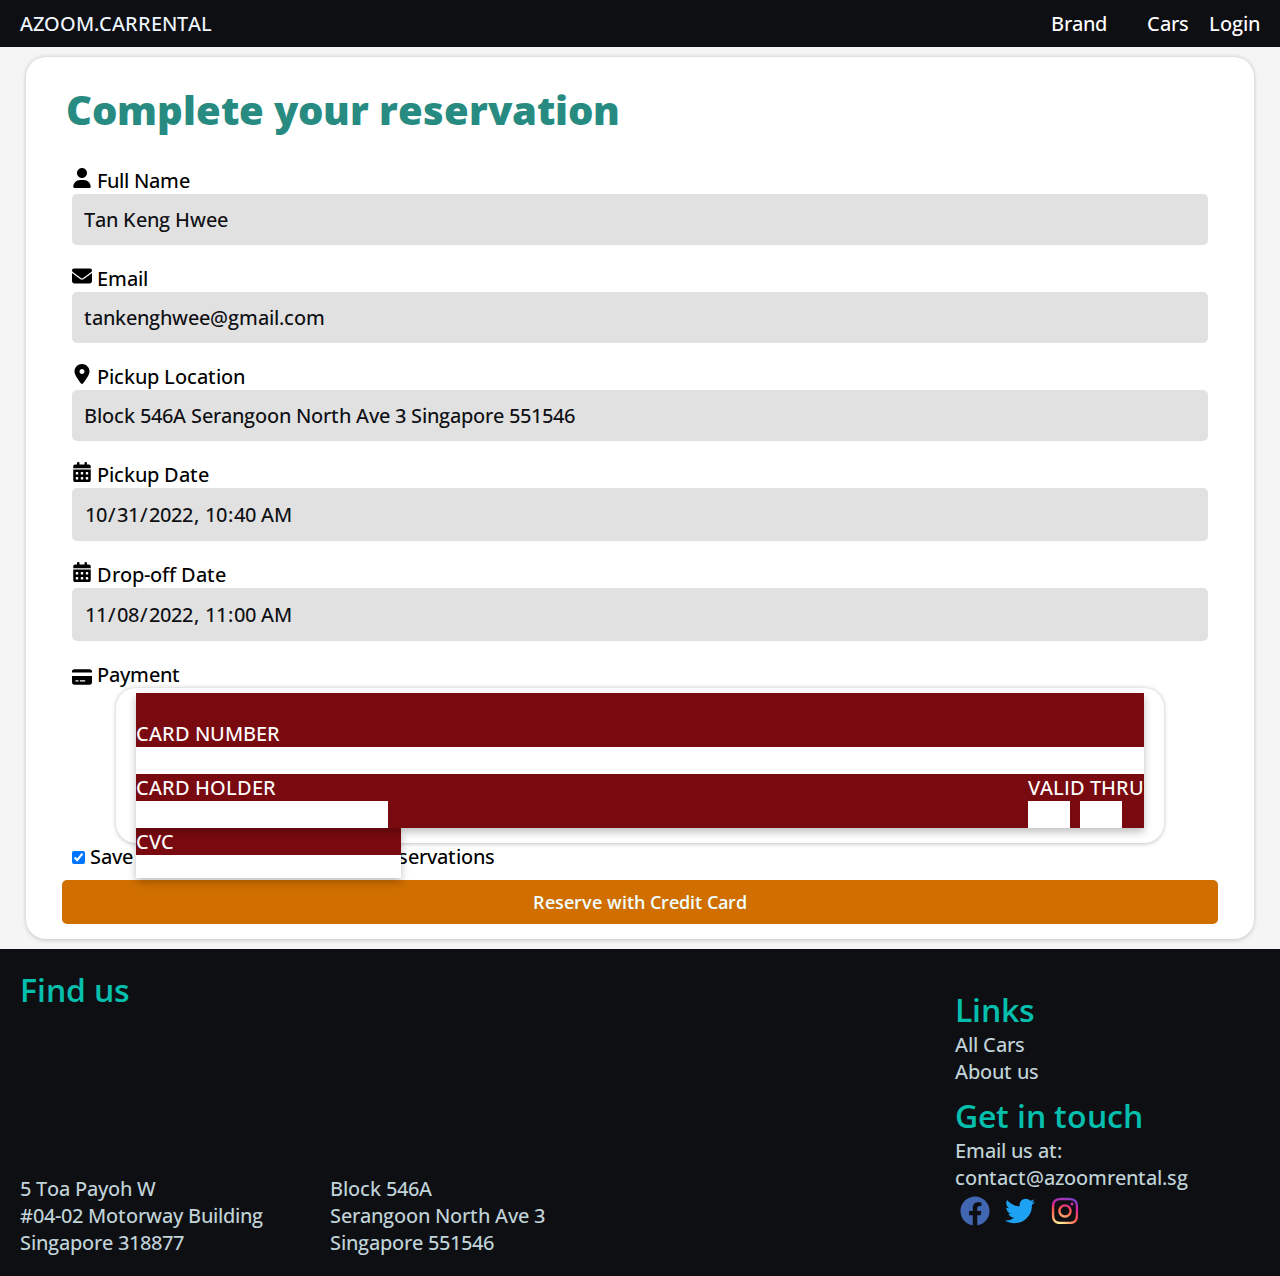
==== commit 24aa9f11: "changed files" ====
--- a/acknowledgement.html
+++ b/acknowledgement.html
@@ -5,6 +5,9 @@
     <meta charset="UTF-8">
     <meta http-equiv="X-UA-Compatible" content="IE=edge">
     <meta name="viewport" content="width=device-width, initial-scale=1.0">
+    <link rel="preconnect" href="https://fonts.googleapis.com">
+    <link rel="preconnect" href="https://fonts.gstatic.com" crossorigin>
+    <link href="https://fonts.googleapis.com/css2?family=Open+Sans&display=swap" rel="stylesheet">
     <!--     <link rel="stylesheet" href="public/css/reset.css"> -->
     <link rel="stylesheet" href="public/css/index.css">
     <link rel="stylesheet" href="public/css/nav.css">
--- a/public/css/index.css
+++ b/public/css/index.css
@@ -1,7 +1,7 @@
 * {
     margin: 0px;
     padding: 0px;
-    font-family: 'Lato', sans-serif;
+    font-family: 'open sans', sans-serif;
     font-size: 20px;
     font-weight: 500;
     box-sizing: border-box;
@@ -18,9 +18,7 @@
     min-height: 100vh;
     flex-direction: column;
     justify-content: space-between;
-    background-color: rgb(151,
-            157,
-            166);
+    background-color: rgb(245, 245, 245);
 }
 
 body * {
@@ -243,4 +241,8 @@
     color: rgb(216, 104, 0);
     font-weight: 800;
     font-size: 3rem;
+}
+
+#id-button {
+    background: none;
 }--- a/public/css/nav.css
+++ b/public/css/nav.css
@@ -83,6 +83,27 @@
     cursor: pointer;
 }
 
+.user-icon {
+    width: 25px;
+    height: 25px;
+}
+
+#login-button {
+    background-color: transparent;
+    border: none;
+    color: rgb(255, 255, 255)
+}
+
+#signout-button {
+    background-color: transparent;
+    border: none;
+    color: rgb(255, 255, 255)
+}
+
+.nav-container .nav-link.hide {
+    display: none;
+}
+
 .menu-button div {
     background: azure;
     border: azure;
--- a/public/css/payment-form.css
+++ b/public/css/payment-form.css
@@ -1,7 +1,7 @@
 * {
   margin: 0px;
   padding: 0px;
-  font-family: 'Lato', sans-serif;
+  font-family: 'open sans', sans-serif;
   font-size: 20px;
   font-weight: 500;
   box-sizing: border-box;
@@ -79,16 +79,13 @@
 
 input[type=text],
 input[type=datetime-local] {
-
   box-shadow: none;
   border-style: none;
-  background-color: rgb(193,
-      212,
-      217);
+  background-color: rgb(225, 225, 225);
   color: rgb(14,
       15,
       19);
-  font-family: 'Lato', sans-serif;
+  font-family: 'open sans', sans-serif;
   border-radius: 5px;
   padding: 12px;
   width: 100%;
